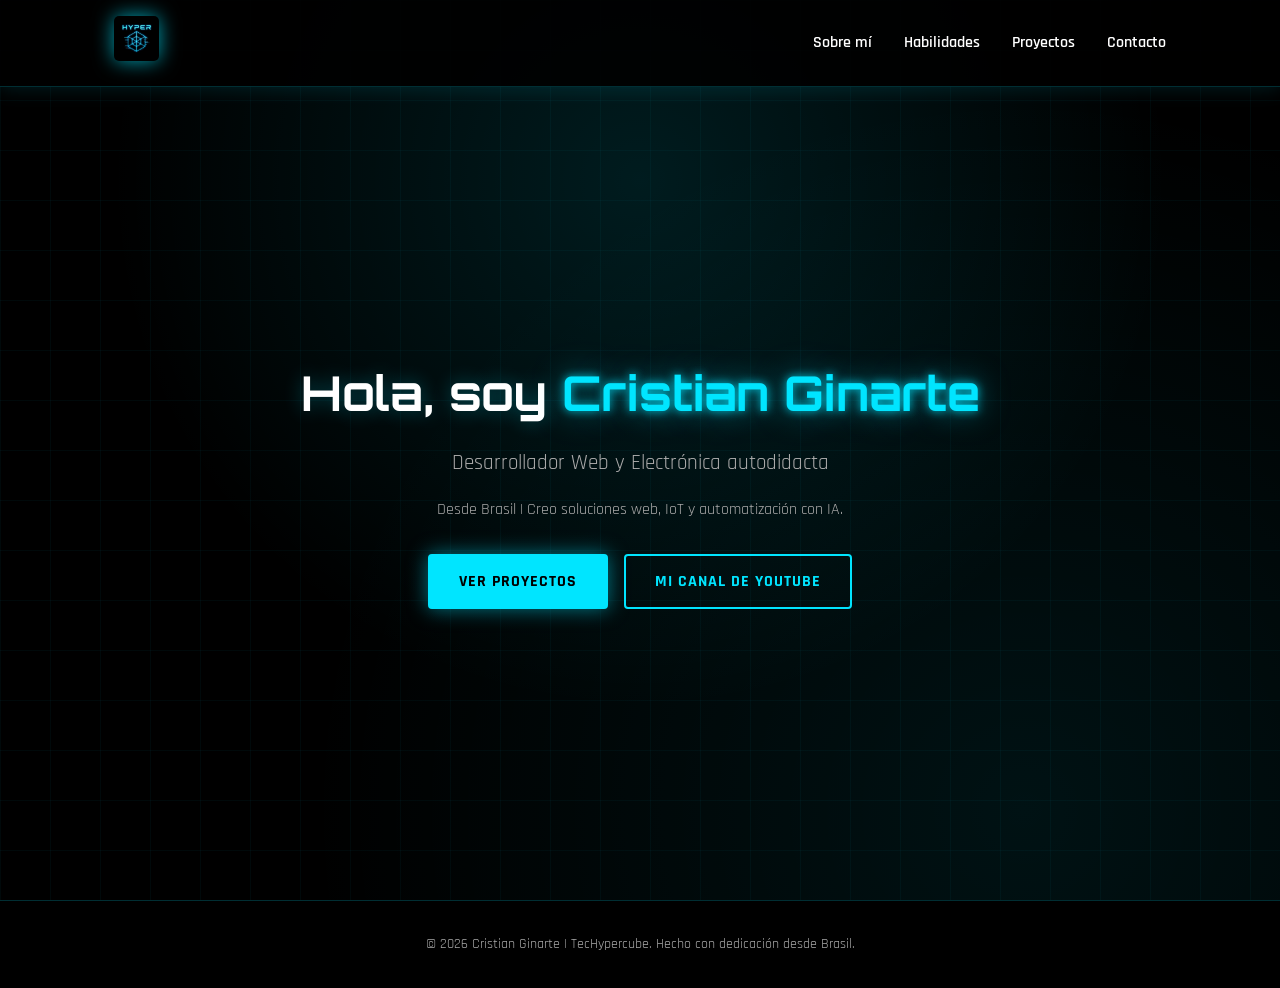
==== index.html @ c90cefaf "first commit" ====
<!DOCTYPE html>
<html lang="es">
<head>
    <meta charset="UTF-8">
    <meta name="viewport" content="width=device-width, initial-scale=1.0">
    <title>Inicio | Cristian Ginarte Cárdenas</title>
    <link rel="preconnect" href="https://fonts.googleapis.com">
    <link href="https://fonts.googleapis.com/css2?family=Orbitron:wght@400;700;900&family=Rajdhani:wght@300;400;600&display=swap" rel="stylesheet">
    <link rel="stylesheet" href="assets/styles/style.css">
</head>
<body>

    <!-- Navegación -->
    <nav class="barra-navegacion">
        <div class="contenedor-navegacion">
            <a href="index.html">
                <img src="assets/pictures/chanel_logo.jpg" alt="Logo TecHypercube">
            </a>
            <ul class="enlaces-navegacion">
                <li><a href="sobre-mi.html">Sobre mí</a></li>
                <li><a href="habilidades.html">Habilidades</a></li>
                <li><a href="proyectos.html">Proyectos</a></li>
                <li><a href="contacto.html">Contacto</a></li>
            </ul>
        </div>
    </nav>

    <!-- Inicio -->
    <section class="seccion-inicio">
        <div class="contenido-inicio">
            <h1>Hola, soy <span class="resaltado">Cristian Ginarte</span></h1>
            <h2>Desarrollador Web y Electrónica autodidacta</h2>
            <p>Desde Brasil | Creo soluciones web, IoT y automatización con IA.</p>
            <div class="botones-inicio">
                <a href="proyectos.html" class="boton-primario">Ver proyectos</a>
                <a href="https://youtube.com/@TecHypercube" target="_blank" class="boton-secundario">Mi Canal de YouTube</a>
            </div>
        </div>
    </section>

    <!-- Pie de página -->
    <footer class="pie-pagina">
        <p>© 2026 Cristian Ginarte | TecHypercube. Hecho con dedicación desde Brasil.</p>
    </footer>

</body>
</html>
---- assets/styles/style.css ----
* { margin: 0; padding: 0; box-sizing: border-box; }

html { background: #000; }

body { font-family: 'Rajdhani', sans-serif; color: #fff;
    line-height: 1.6; position: relative;
    background:
        radial-gradient(circle at 50% 20%, rgba(0,229,255,.12) 0%, transparent 55%),
        radial-gradient(circle at 80% 90%, rgba(0,229,255,.08) 0%, transparent 55%),
        #000;
    background-attachment: fixed;
    animation: entrada-pagina 0.4s ease-out; }

/* FONDO DE CUADRÍCULA CYBERPUNK */
body::before { content: ''; position: fixed; top: 0; left: 0; width: 100%; height: 100%;
    background-image: linear-gradient(rgba(0,229,255,.04) 1px, transparent 1px),
        linear-gradient(90deg, rgba(0,229,255,.04) 1px, transparent 1px);
    background-size: 50px 50px; pointer-events: none; z-index: 0; }

/* NAVBAR */
.barra-navegacion { position: fixed; top: 0; width: 100%; background: rgba(0,0,0,.9);
    border-bottom: 1px solid #00e5ff33; padding: 1rem 0; z-index: 100;
    box-shadow: 0 0 20px rgba(0,229,255,.15); }
.contenedor-navegacion { max-width: 1100px; margin: 0 auto; padding: 0 1.5rem;
    display: flex; justify-content: space-between; align-items: center; }
.contenedor-navegacion img { height: 45px; border-radius: 5px;
    filter: drop-shadow(0 0 10px rgba(0,229,255,.7)); transition: filter .3s; }
.contenedor-navegacion img:hover { filter: drop-shadow(0 0 18px rgba(0,229,255,1)); }
.enlaces-navegacion { display: flex; list-style: none; gap: 2rem; }
.enlaces-navegacion a { color: #fff; text-decoration: none; font-weight: 600; transition: all .3s; }
.enlaces-navegacion a:hover, .enlaces-navegacion a.activo { color: #00e5ff;
    text-shadow: 0 0 10px rgba(0,229,255,.8); }

/* INICIO */
.seccion-inicio { min-height: 100vh; display: flex; align-items: center; justify-content: center;
    text-align: center; padding: 6rem 1.5rem 2rem; position: relative; z-index: 1; }
.contenido-inicio h1 { font-family: 'Orbitron', sans-serif; font-size: 3rem; margin-bottom: 1rem;
    text-shadow: 0 0 20px rgba(0,229,255,.3); }
.resaltado { color: #00e5ff;
    text-shadow: 0 0 10px rgba(0,229,255,.8), 0 0 30px rgba(0,229,255,.5); }
.contenido-inicio h2 { font-size: 1.3rem; color: #aaa; font-weight: 400; margin-bottom: 1rem; }
.contenido-inicio p { color: #aaa; margin-bottom: 2rem; }
.botones-inicio, .botones-contacto { display: flex; gap: 1rem; justify-content: center; flex-wrap: wrap; }

/* BOTONES */
.boton-primario, .boton-secundario { display: inline-block; padding: .8rem 1.8rem; font-weight: 700;
    text-decoration: none; text-transform: uppercase; letter-spacing: 1px; border-radius: 4px;
    border: 2px solid #00e5ff; transition: all .3s; }
.boton-primario { background: #00e5ff; color: #000;
    box-shadow: 0 0 20px rgba(0,229,255,.5); }
.boton-primario:hover { background: transparent; color: #00e5ff;
    box-shadow: 0 0 30px rgba(0,229,255,.8); }
.boton-secundario { background: transparent; color: #00e5ff; }
.boton-secundario:hover { background: #00e5ff; color: #000;
    box-shadow: 0 0 25px rgba(0,229,255,.7); }

/* SECCIONES */
.seccion { padding: 4rem 1.5rem; max-width: 1100px; margin: 0 auto; position: relative; z-index: 1; }
.pagina-contenido { padding-top: 8rem; min-height: calc(100vh - 100px); }
.titulo-seccion { font-family: 'Orbitron', sans-serif; font-size: 2.2rem; text-align: center;
    color: #00e5ff; letter-spacing: 3px; margin-bottom: 2.5rem;
    text-shadow: 0 0 15px rgba(0,229,255,.5); }
.titulo-seccion::after { content: ''; display: block; width: 70px; height: 3px;
    background: #00e5ff; margin: .8rem auto 0; box-shadow: 0 0 12px #00e5ff; }

/* SOBRE MÍ */
.contenido-sobre-mi { max-width: 800px; margin: 0 auto; color: #aaa; font-size: 1.1rem; }
.contenido-sobre-mi p { margin-bottom: 1.2rem; }
.contenido-sobre-mi strong { color: #00e5ff; text-shadow: 0 0 8px rgba(0,229,255,.5); }

/* HABILIDADES */
.cuadricula-habilidades { display: grid; grid-template-columns: repeat(auto-fit, minmax(220px, 1fr)); gap: 1.2rem; }
.tarjeta-habilidad { background: #111; padding: 1.8rem; border-radius: 8px;
    border: 1px solid #00e5ff33; text-align: center; transition: all .3s; }
.tarjeta-habilidad:hover { border-color: #00e5ff; transform: translateY(-4px);
    box-shadow: 0 0 25px rgba(0,229,255,.35); }
.tarjeta-habilidad h3 { font-family: 'Orbitron', sans-serif; color: #00e5ff;
    margin-bottom: .6rem; font-size: 1.1rem; text-shadow: 0 0 10px rgba(0,229,255,.4); }
.tarjeta-habilidad p { color: #aaa; }

/* PROYECTOS */
.cuadricula-proyectos { display: grid; grid-template-columns: repeat(auto-fit, minmax(300px, 1fr)); gap: 1.5rem; }
.tarjeta-proyecto { background: #111; padding: 1.8rem; border-radius: 8px;
    border: 1px solid #00e5ff33; transition: all .3s; }
.tarjeta-proyecto:hover { border-color: #00e5ff; transform: translateY(-4px);
    box-shadow: 0 0 25px rgba(0,229,255,.35); }
.tarjeta-proyecto h3 { font-family: 'Orbitron', sans-serif; color: #00e5ff;
    margin-bottom: .8rem; text-shadow: 0 0 10px rgba(0,229,255,.4); }
.tarjeta-proyecto p { color: #aaa; margin-bottom: 1.2rem; }
.enlace-proyecto { color: #00e5ff; text-decoration: none; font-weight: 700; transition: all .3s; }
.enlace-proyecto:hover { text-decoration: underline; text-shadow: 0 0 10px rgba(0,229,255,.8); }

/* CONTACTO */
.texto-contacto { text-align: center; color: #aaa; font-size: 1.2rem; margin-bottom: 2rem; }

/* FOOTER */
.pie-pagina { text-align: center; padding: 2rem; border-top: 1px solid #00e5ff33;
    color: #aaa; font-size: .9rem; position: relative; z-index: 1; }

/* ANIMACIÓN DE ENTRADA AL CAMBIAR DE PÁGINA */
@keyframes entrada-pagina {
    0% { opacity: 0; filter: brightness(0.4); }
    100% { opacity: 1; filter: brightness(1); }
}

/* RESPONSIVE */
@media (max-width: 768px) {
    .contenedor-navegacion { flex-direction: column; gap: 1rem; }
    .enlaces-navegacion { gap: 1.2rem; flex-wrap: wrap; justify-content: center; }
    .contenido-inicio h1 { font-size: 2rem; }
    .contenido-inicio h2 { font-size: 1rem; }
    .titulo-seccion { font-size: 1.6rem; }
    .pagina-contenido { padding-top: 10rem; }
}
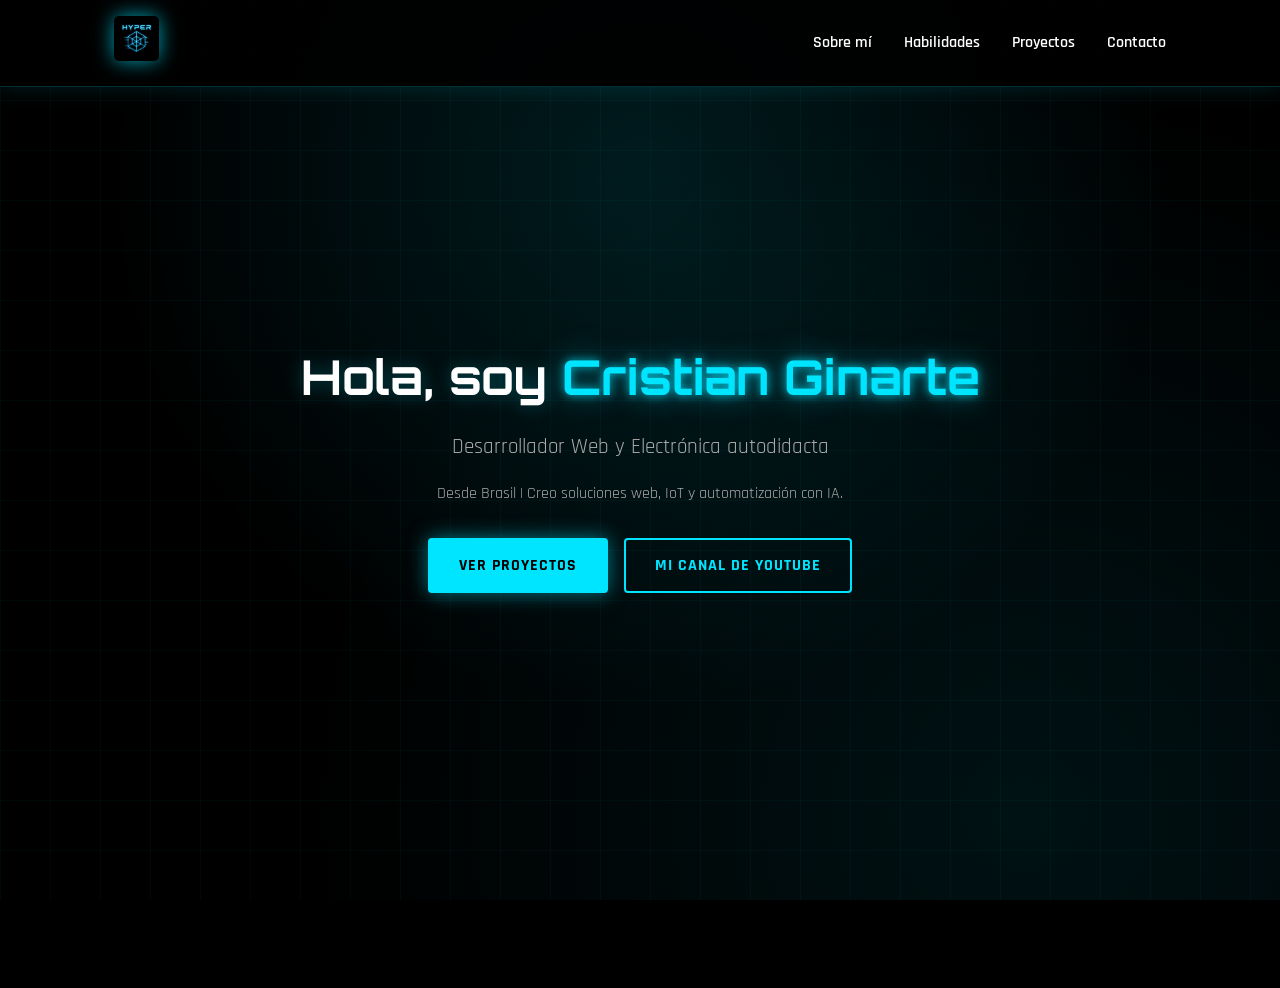
==== commit 623677c0: "changes" ====
--- a/index.html
+++ b/index.html
@@ -8,7 +8,7 @@
     <link href="https://fonts.googleapis.com/css2?family=Orbitron:wght@400;700;900&family=Rajdhani:wght@300;400;600&display=swap" rel="stylesheet">
     <link rel="stylesheet" href="assets/styles/style.css">
 </head>
-<body>
+<body class="pagina-inicio">
 
     <!-- Navegación -->
     <nav class="barra-navegacion">
--- a/assets/styles/style.css
+++ b/assets/styles/style.css
@@ -1,15 +1,20 @@
 * { margin: 0; padding: 0; box-sizing: border-box; }
 
-html { background: #000; }
+html { height: 100%; background: #000; }
+
+html, body { overflow-x: hidden; }
 
 body { font-family: 'Rajdhani', sans-serif; color: #fff;
-    line-height: 1.6; position: relative;
+    line-height: 1.6; position: relative; min-height: 100vh;
     background:
         radial-gradient(circle at 50% 20%, rgba(0,229,255,.12) 0%, transparent 55%),
         radial-gradient(circle at 80% 90%, rgba(0,229,255,.08) 0%, transparent 55%),
         #000;
     background-attachment: fixed;
-    animation: entrada-pagina 0.4s ease-out; }
+    animation: entrada-pagina 0.5s ease-out; }
+
+/* PÁGINA DE INICIO SIN SCROLL */
+body.pagina-inicio { overflow: hidden; height: 100vh; }
 
 /* FONDO DE CUADRÍCULA CYBERPUNK */
 body::before { content: ''; position: fixed; top: 0; left: 0; width: 100%; height: 100%;
@@ -32,8 +37,10 @@
     text-shadow: 0 0 10px rgba(0,229,255,.8); }
 
 /* INICIO */
-.seccion-inicio { min-height: 100vh; display: flex; align-items: center; justify-content: center;
-    text-align: center; padding: 6rem 1.5rem 2rem; position: relative; z-index: 1; }
+.seccion-inicio { height: 100vh; display: flex; align-items: center; justify-content: center;
+    flex-direction: column; text-align: center; padding: 0 1.5rem;
+    position: relative; z-index: 1; box-sizing: border-box; }
+.contenido-inicio { margin-top: 2rem; }
 .contenido-inicio h1 { font-family: 'Orbitron', sans-serif; font-size: 3rem; margin-bottom: 1rem;
     text-shadow: 0 0 20px rgba(0,229,255,.3); }
 .resaltado { color: #00e5ff;
@@ -111,4 +118,5 @@
     .contenido-inicio h2 { font-size: 1rem; }
     .titulo-seccion { font-size: 1.6rem; }
     .pagina-contenido { padding-top: 10rem; }
+    .seccion-inicio { padding: 0 1rem; }
 }
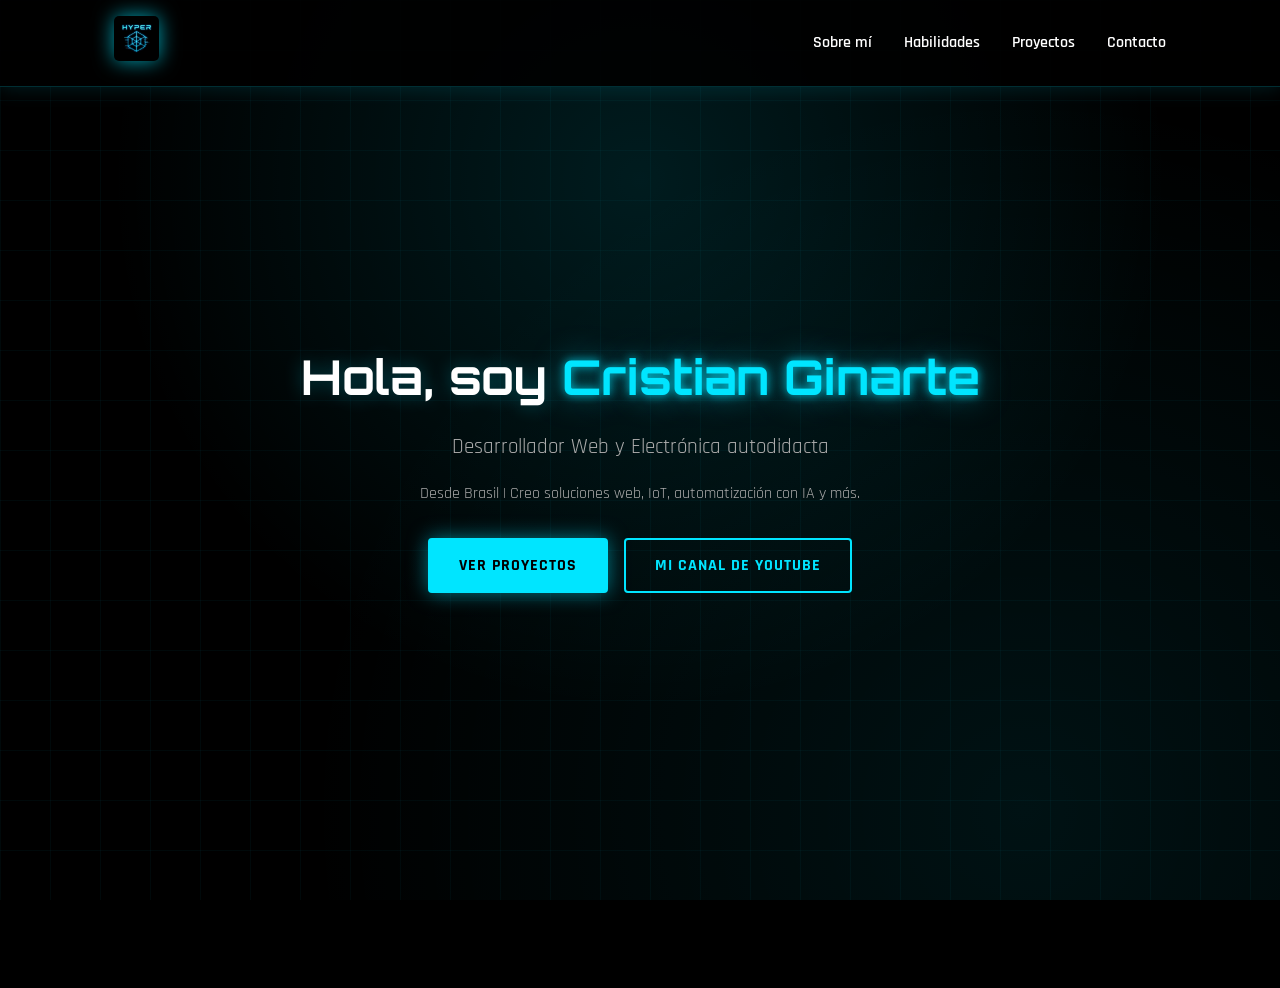
==== commit ca8ea684: "new change" ====
--- a/index.html
+++ b/index.html
@@ -30,7 +30,7 @@
         <div class="contenido-inicio">
             <h1>Hola, soy <span class="resaltado">Cristian Ginarte</span></h1>
             <h2>Desarrollador Web y Electrónica autodidacta</h2>
-            <p>Desde Brasil | Creo soluciones web, IoT y automatización con IA.</p>
+            <p>Desde Brasil | Creo soluciones web, IoT, automatización con IA y más.</p>
             <div class="botones-inicio">
                 <a href="proyectos.html" class="boton-primario">Ver proyectos</a>
                 <a href="https://youtube.com/@TecHypercube" target="_blank" class="boton-secundario">Mi Canal de YouTube</a>
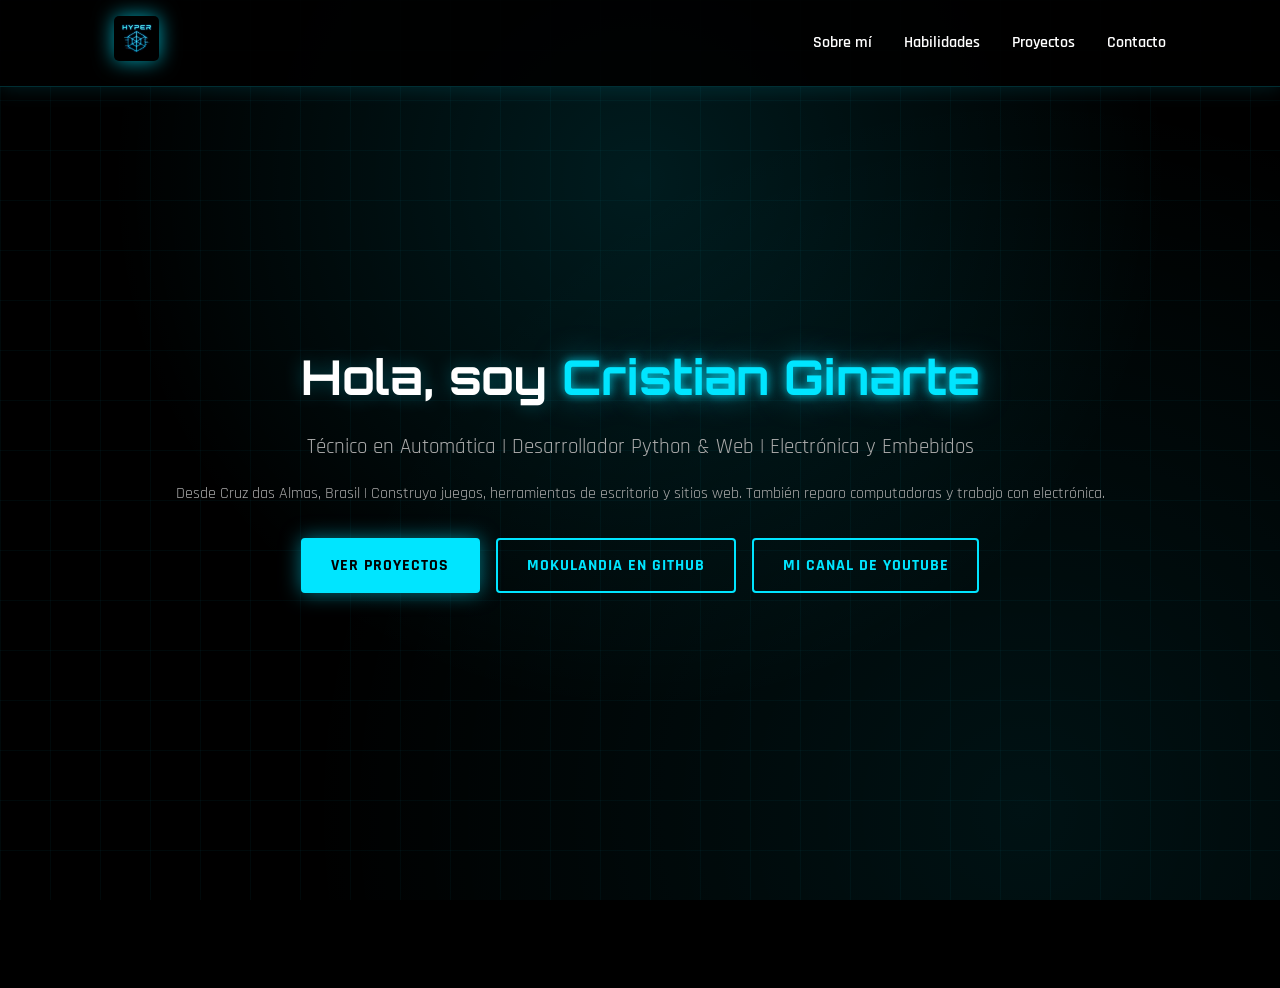
==== commit fce188b3: "Portafolio personal: sitio multipagina con HTML, CSS y JavaScript Secciones de inicio, sobre mi, hab" ====
--- a/index.html
+++ b/index.html
@@ -4,6 +4,7 @@
     <meta charset="UTF-8">
     <meta name="viewport" content="width=device-width, initial-scale=1.0">
     <title>Inicio | Cristian Ginarte Cárdenas</title>
+    <meta name="description" content="Portafolio de Cristian Ginarte Cárdenas: Technician en Automatización, desarrollador Python y Web, electrónica y embebidos. Basado en Cruz das Almas, Bahia, Brasil.">
     <link rel="preconnect" href="https://fonts.googleapis.com">
     <link href="https://fonts.googleapis.com/css2?family=Orbitron:wght@400;700;900&family=Rajdhani:wght@300;400;600&display=swap" rel="stylesheet">
     <link rel="stylesheet" href="assets/styles/style.css">
@@ -29,11 +30,13 @@
     <section class="seccion-inicio">
         <div class="contenido-inicio">
             <h1>Hola, soy <span class="resaltado">Cristian Ginarte</span></h1>
-            <h2>Desarrollador Web y Electrónica autodidacta</h2>
-            <p>Desde Brasil | Creo soluciones web, IoT, automatización con IA y más.</p>
+            <h2>Técnico en Automática | Desarrollador Python &amp; Web | Electrónica y Embebidos</h2>
+            <p>Desde Cruz das Almas, Brasil | Construyo juegos, herramientas de escritorio y sitios web. También reparo
+                computadoras y trabajo con electrónica.</p>
             <div class="botones-inicio">
                 <a href="proyectos.html" class="boton-primario">Ver proyectos</a>
-                <a href="https://youtube.com/@TecHypercube" target="_blank" class="boton-secundario">Mi Canal de YouTube</a>
+                <a href="https://github.com/Crisgtx18/Game_Abyss" target="_blank" class="boton-secundario">Mokulandia en GitHub</a>
+                <a href="https://youtube.com/@TecHypercube" target="_blank" class="boton-secundario">Mi canal de YouTube</a>
             </div>
         </div>
     </section>
@@ -44,4 +47,4 @@
     </footer>
 
 </body>
-</html>+</html>
--- a/assets/styles/style.css
+++ b/assets/styles/style.css
@@ -13,10 +13,10 @@
     background-attachment: fixed;
     animation: entrada-pagina 0.5s ease-out; }
 
-/* PÁGINA DE INICIO SIN SCROLL */
+/* P├üGINA DE INICIO SIN SCROLL */
 body.pagina-inicio { overflow: hidden; height: 100vh; }
 
-/* FONDO DE CUADRÍCULA CYBERPUNK */
+/* FONDO DE CUADR├ìCULA CYBERPUNK */
 body::before { content: ''; position: fixed; top: 0; left: 0; width: 100%; height: 100%;
     background-image: linear-gradient(rgba(0,229,255,.04) 1px, transparent 1px),
         linear-gradient(90deg, rgba(0,229,255,.04) 1px, transparent 1px);
@@ -70,7 +70,7 @@
 .titulo-seccion::after { content: ''; display: block; width: 70px; height: 3px;
     background: #00e5ff; margin: .8rem auto 0; box-shadow: 0 0 12px #00e5ff; }
 
-/* SOBRE MÍ */
+/* SOBRE M├ì */
 .contenido-sobre-mi { max-width: 800px; margin: 0 auto; color: #aaa; font-size: 1.1rem; }
 .contenido-sobre-mi p { margin-bottom: 1.2rem; }
 .contenido-sobre-mi strong { color: #00e5ff; text-shadow: 0 0 8px rgba(0,229,255,.5); }
@@ -104,7 +104,7 @@
 .pie-pagina { text-align: center; padding: 2rem; border-top: 1px solid #00e5ff33;
     color: #aaa; font-size: .9rem; position: relative; z-index: 1; }
 
-/* ANIMACIÓN DE ENTRADA AL CAMBIAR DE PÁGINA */
+/* ANIMACI├ôN DE ENTRADA AL CAMBIAR DE P├üGINA */
 @keyframes entrada-pagina {
     0% { opacity: 0; filter: brightness(0.4); }
     100% { opacity: 1; filter: brightness(1); }
@@ -119,4 +119,13 @@
     .titulo-seccion { font-size: 1.6rem; }
     .pagina-contenido { padding-top: 10rem; }
     .seccion-inicio { padding: 0 1rem; }
+}
+.subtitulo-seccion { font-family: 'Orbitron', sans-serif; font-size: 1.05rem; color: #00e5ff;
+    letter-spacing: 2px; text-transform: uppercase; margin: 2.2rem 0 1.2rem;
+    text-shadow: 0 0 10px rgba(0,229,255,.4); }
+.cuadricula-proyectos + .subtitulo-seccion { margin-top: 2.8rem; }
+.tarjeta-proyecto p strong { color: #00e5ff; }
+
+@media (max-width: 768px) {
+    .subtitulo-seccion { font-size: .9rem; letter-spacing: 1px; margin: 1.8rem 0 1rem; }
 }
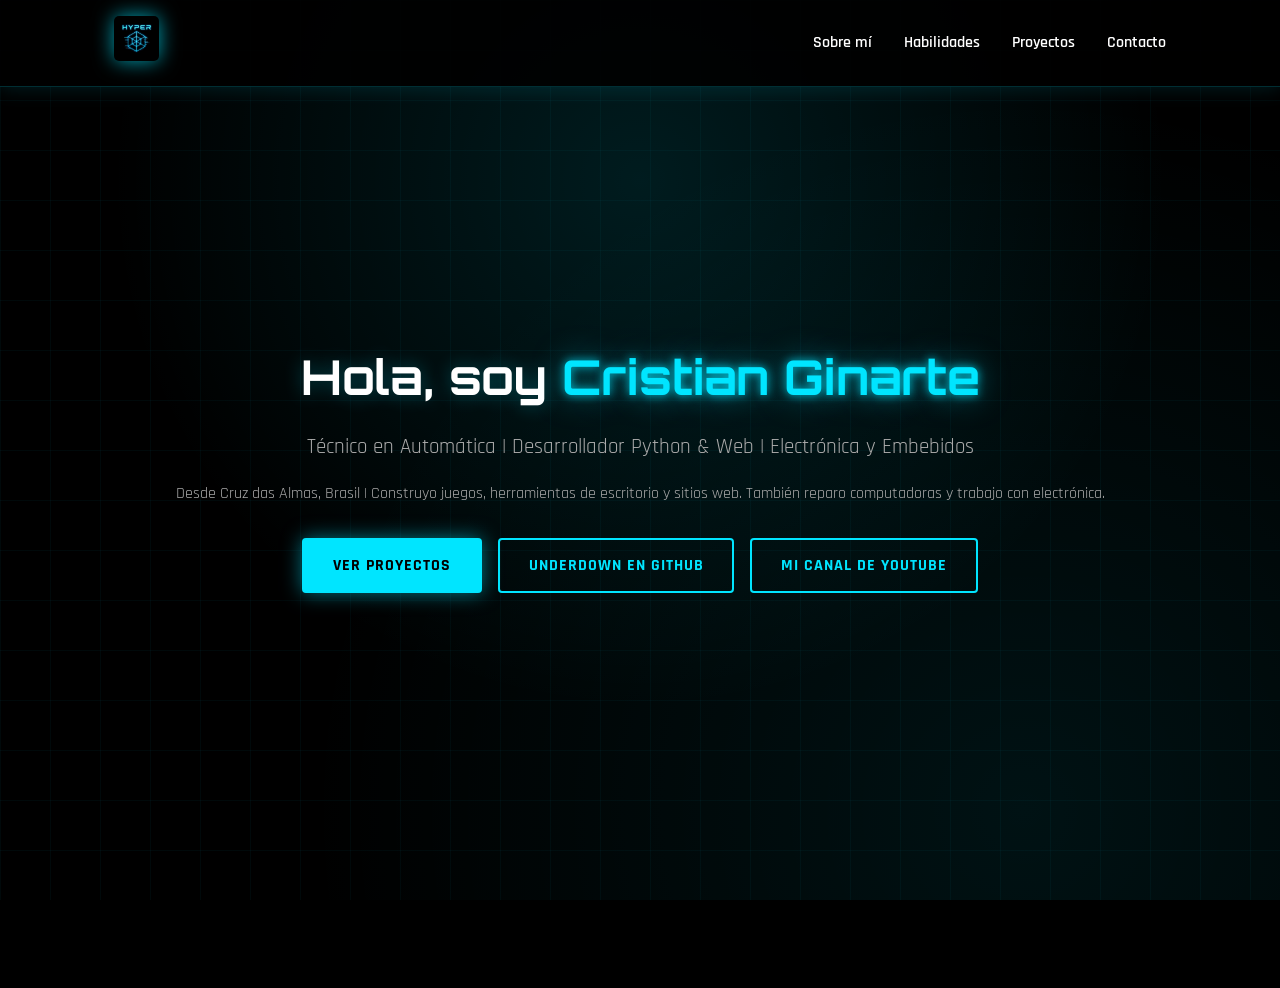
==== commit 4171067e: "Renombra a UnderDown el juego de supervivencia 2D" ====
--- a/index.html
+++ b/index.html
@@ -35,7 +35,7 @@
                 computadoras y trabajo con electrónica.</p>
             <div class="botones-inicio">
                 <a href="proyectos.html" class="boton-primario">Ver proyectos</a>
-                <a href="https://github.com/Crisgtx18/Game_Abyss" target="_blank" class="boton-secundario">Mokulandia en GitHub</a>
+                <a href="https://github.com/Crisgtx18/Game_Abyss" target="_blank" class="boton-secundario">UnderDown en GitHub</a>
                 <a href="https://youtube.com/@TecHypercube" target="_blank" class="boton-secundario">Mi canal de YouTube</a>
             </div>
         </div>
